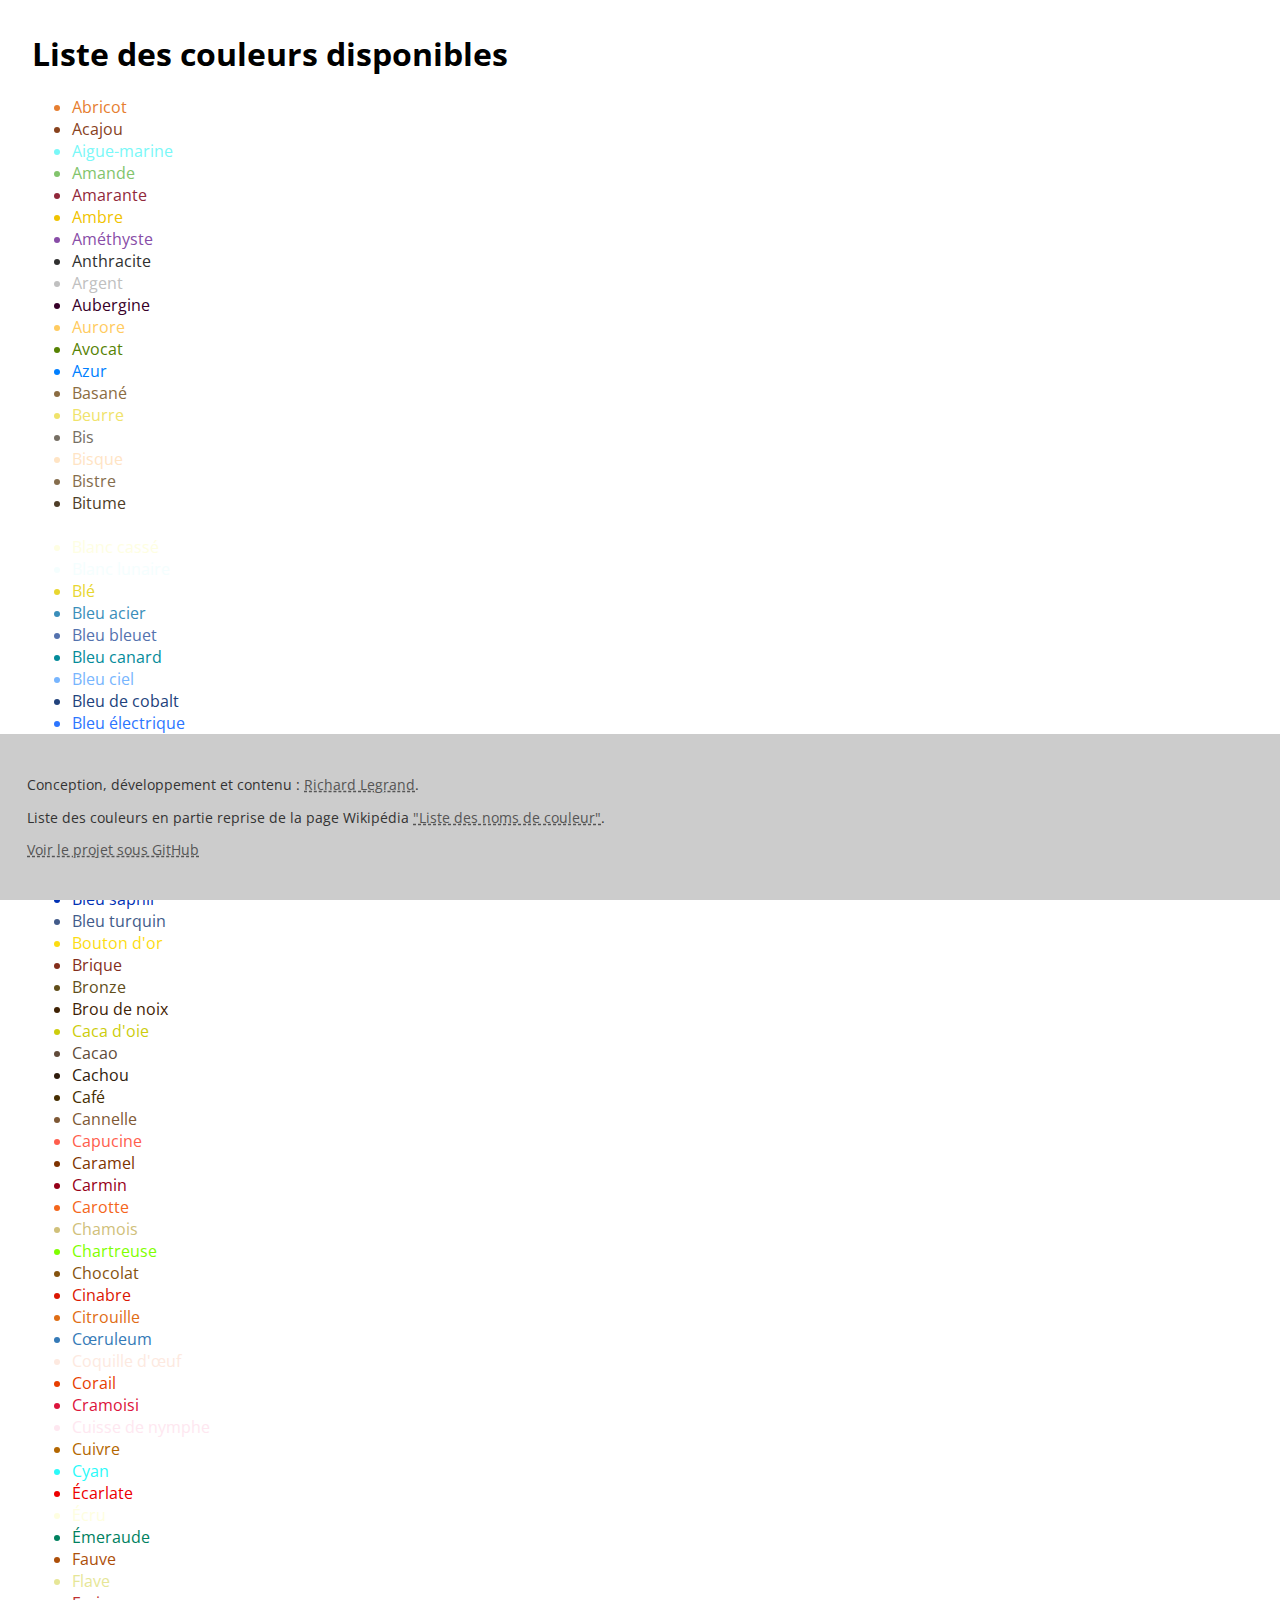
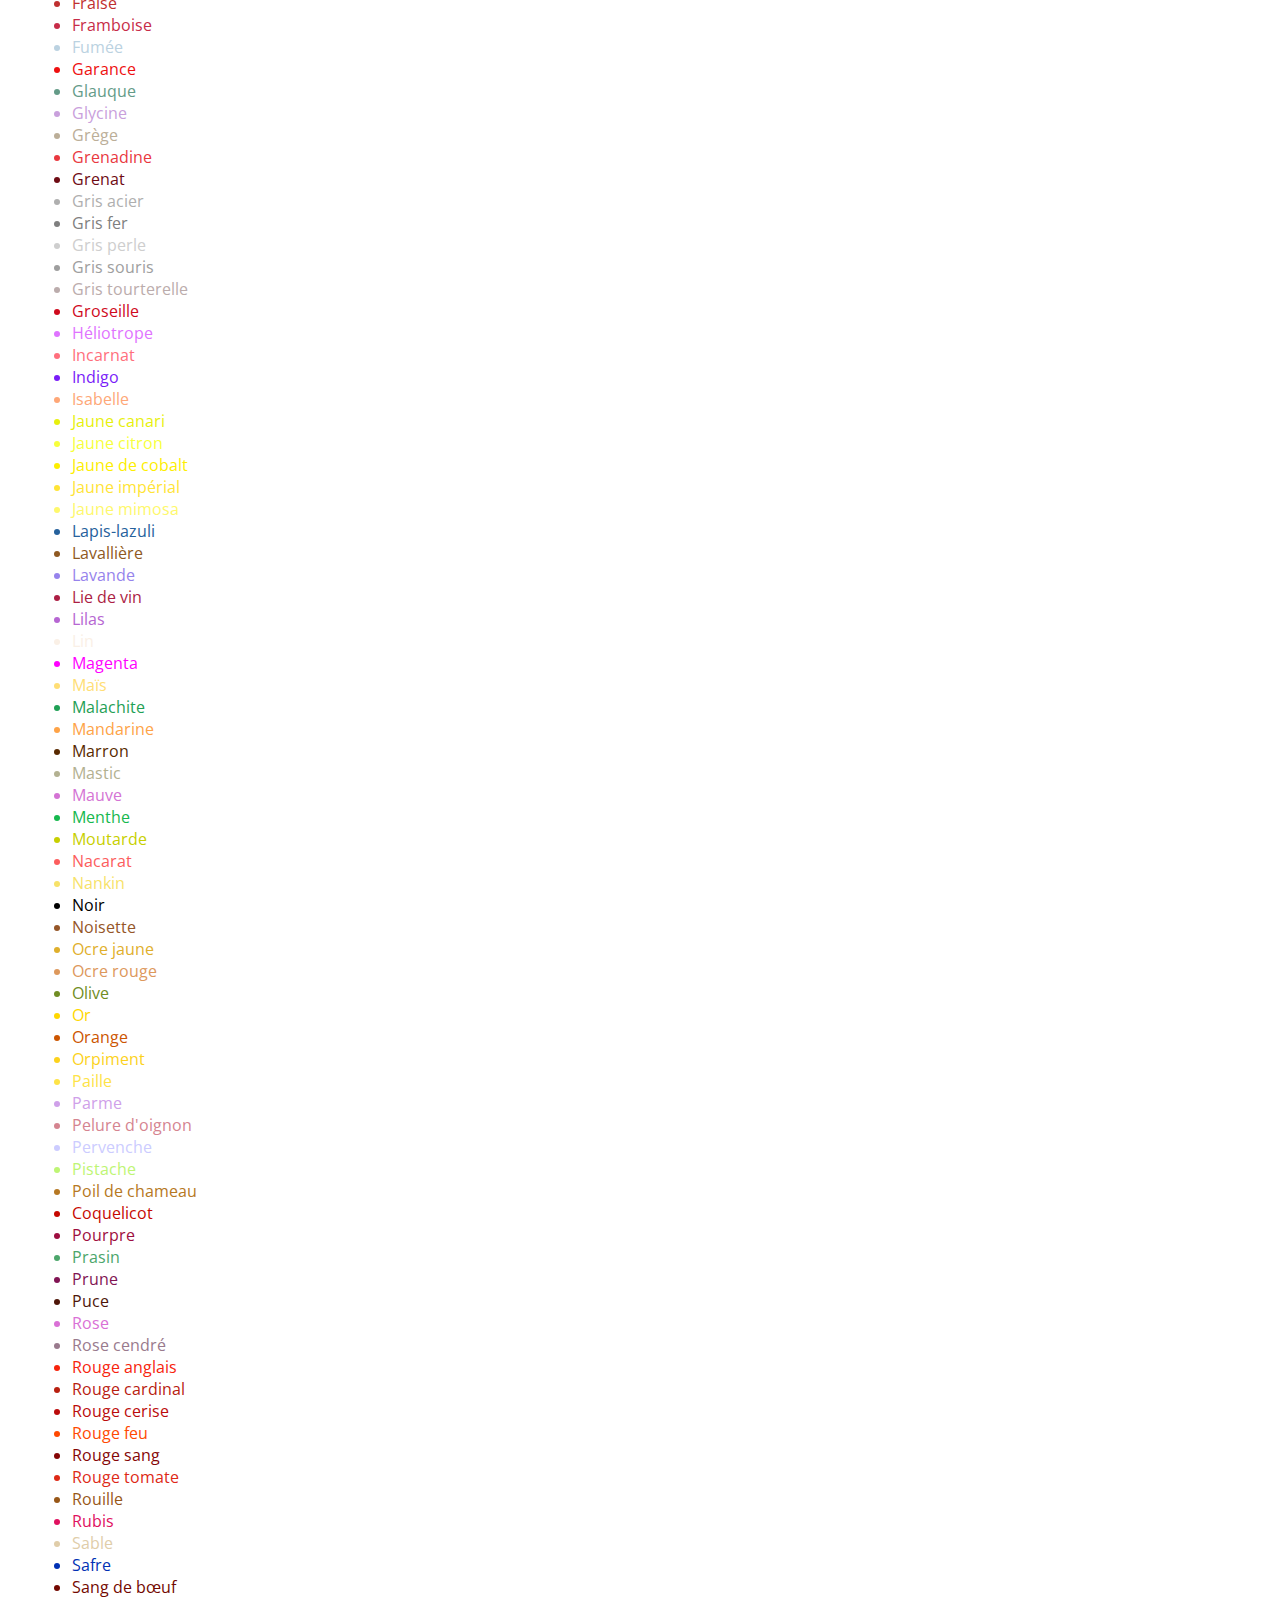
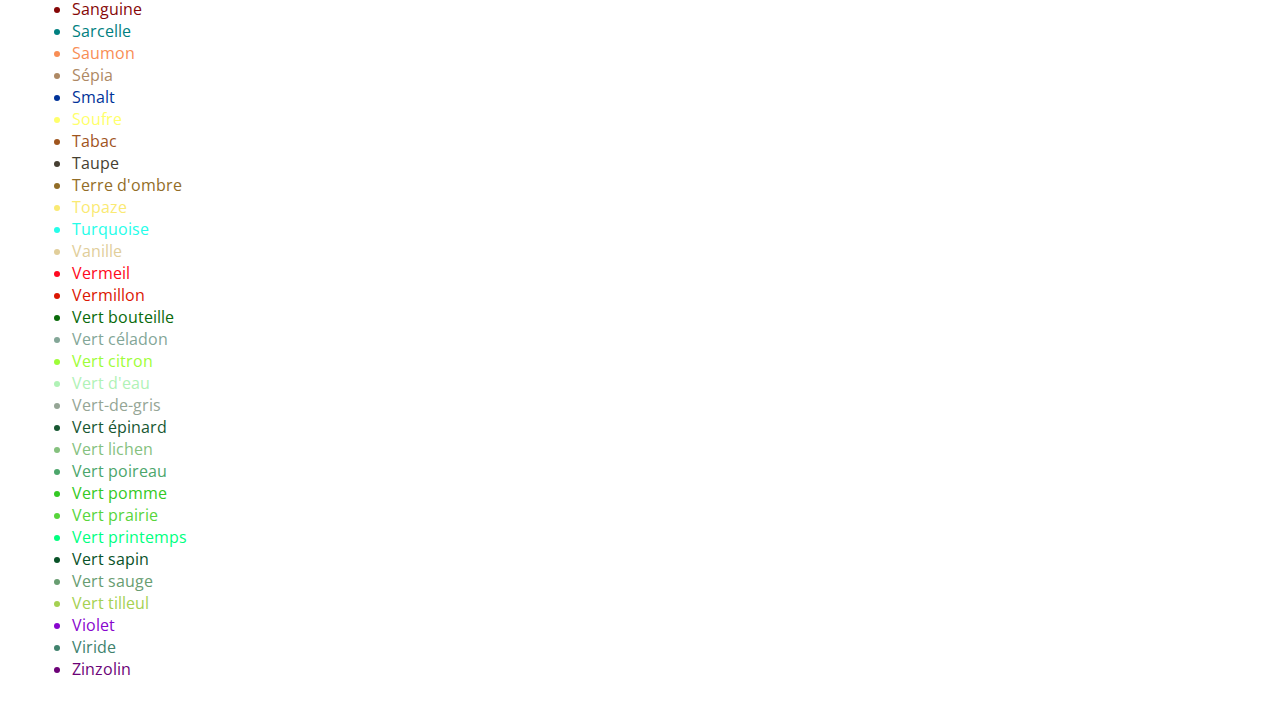
==== liste.html @ aa13e166 "Roll and list colors" ====
<!DOCTYPE html>
<html lang="fr">
<head>
    <meta charset="UTF-8">
    <meta name="viewport" content="width=device-width, initial-scale=1.0">
    <link rel="stylesheet" href="style.css">
    <title>📝 Liste des couleurs</title>
    <script src="script.js" defer></script>
    <script src="liste.js" defer></script>
</head>
<body>
    <main>
        <h1>Liste des couleurs disponibles</h1>
        <ul id="list"></ul>
    </main>

    <!-- Jour / Nuit -->
    <div id="dark-toggle" title="Activer / désactiver le mode sombre">
		<input type="checkbox" id="dark-switch"><label for="dark-switch">Activer / désactiver le mode sombre</label>
		<svg aria-hidden="true" focusable="false" role="img" xmlns="http://www.w3.org/2000/svg" viewBox="0 0 512 512"><path d="M283.211 512c78.962 0 151.079-35.925 198.857-94.792 7.068-8.708-.639-21.43-11.562-19.35-124.203 23.654-238.262-71.576-238.262-196.954 0-72.222 38.662-138.635 101.498-174.394 9.686-5.512 7.25-20.197-3.756-22.23A258.156 258.156 0 0 0 283.211 0c-141.309 0-256 114.511-256 256 0 141.309 114.511 256 256 256z"></path></svg>
	</div>

    <footer>
        <p>Conception, développement et contenu : <a href="https://irealcreation.com/">Richard Legrand</a>.</p>
        <p>Liste des couleurs en partie reprise de la page Wikipédia <a href="https://fr.wikipedia.org/wiki/Liste_de_noms_de_couleur">"Liste des noms de couleur"</a>.</p>
        <p><a href="https://github.com/IrealCreation/color-generator">Voir le projet sous GitHub</a></p>
    </footer>

</body>
</html>
---- style.css ----
@import url('https://fonts.googleapis.com/css?family=Open+Sans');

* {
	vertical-align: top;
	box-sizing: border-box;
}

body {
	margin: 0;
	font-family: "Open Sans", Helvetica, sans-serif;
	background-color: white;
	color: black;
	text-align: justify;
    transition: background-color 0.5s, color 0.5s;
}
body.dark {
    background-color: black;
    color: white;
}

main {
    margin: 2em;
}

footer {
    position: fixed;
    bottom: 0;
    width: 100%;
    background-color: #ccc;
    color: #333;
    margin-top: 60px;
    padding: 2em;
    font-size: 0.85rem;
}
body.dark footer {
    color: #ccc;
    background-color: #333;
}

a, a:hover, a:focus {
    text-decoration: underline;
    text-decoration-style: solid;
    text-decoration-style: dashed;
    color: #555;
}
a:hover, a:focus {
    color: #888;
}
body.dark a {
	color: #aaa;
}
body.dark a:hover {
    color: #ccc;
}

/* Nuit / Jour toggle */
#dark-toggle {
	position: fixed;
	bottom: 4%;
	right: 2%;
}
#dark-toggle input[type=checkbox]{
	height: 0;
	width: 0;
	visibility: hidden;
}
#dark-toggle label {
	cursor: pointer;
	text-indent: -9999px;
	width: 64px;
	height: 32px;
	background: var(--title-color);
	display: inline-block;
	border-radius: 32px;
	position: relative;
}
#dark-toggle label:after {
	content: '';
	position: absolute;
	top: 4px;
	left: 4px;
	width: 24px;
	height: 24px;
	background: grey;
	border-radius: 24px;
	transition: 0.3s;
}
#dark-toggle input:checked + label:after {
	background: grey;
}
#dark-toggle input + label {
	background: #ccc;
}
#dark-toggle input:checked + label:after {
	left: calc(100% - 5px);
	transform: translateX(-100%);
}
#dark-toggle svg {
	display: inline-block;
	width: 32px;
	margin-left: 10px;
	fill: var(--title-color);
}
#dark-toggle svg {
	fill: grey;
}
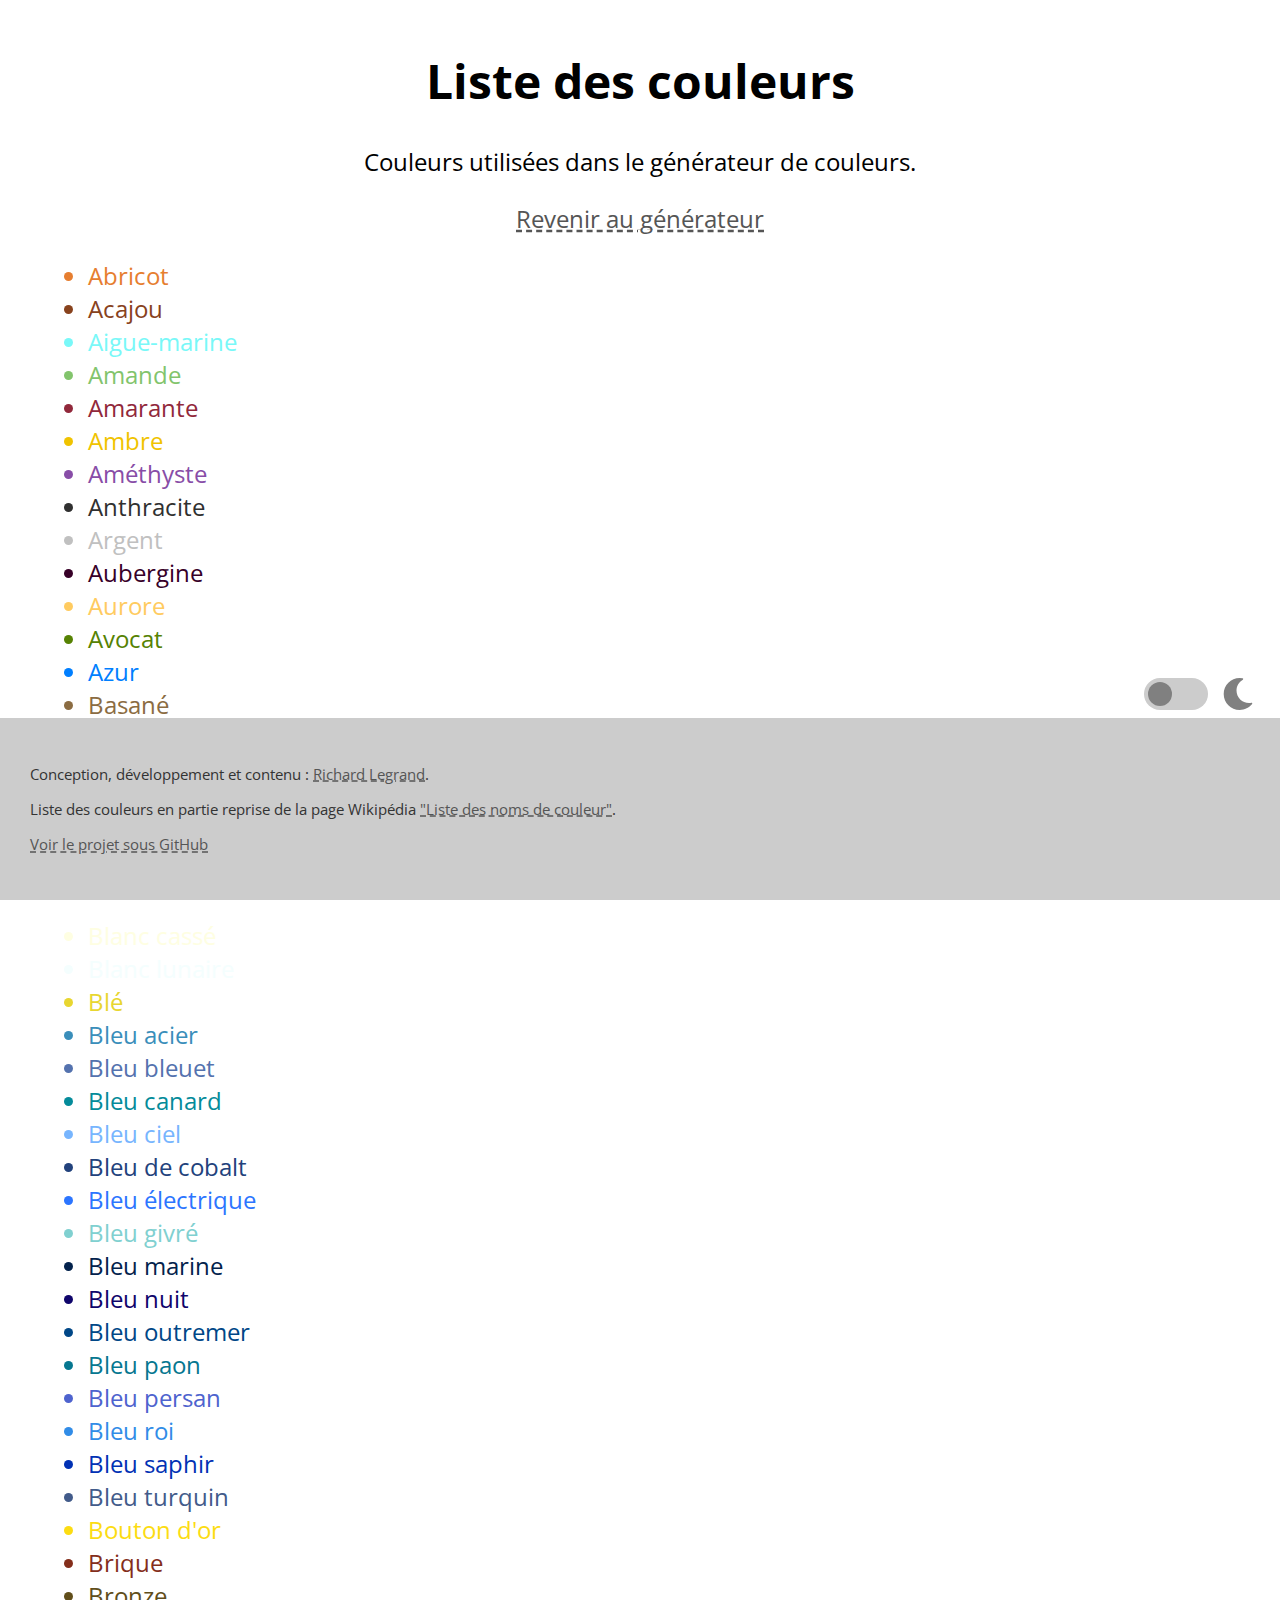
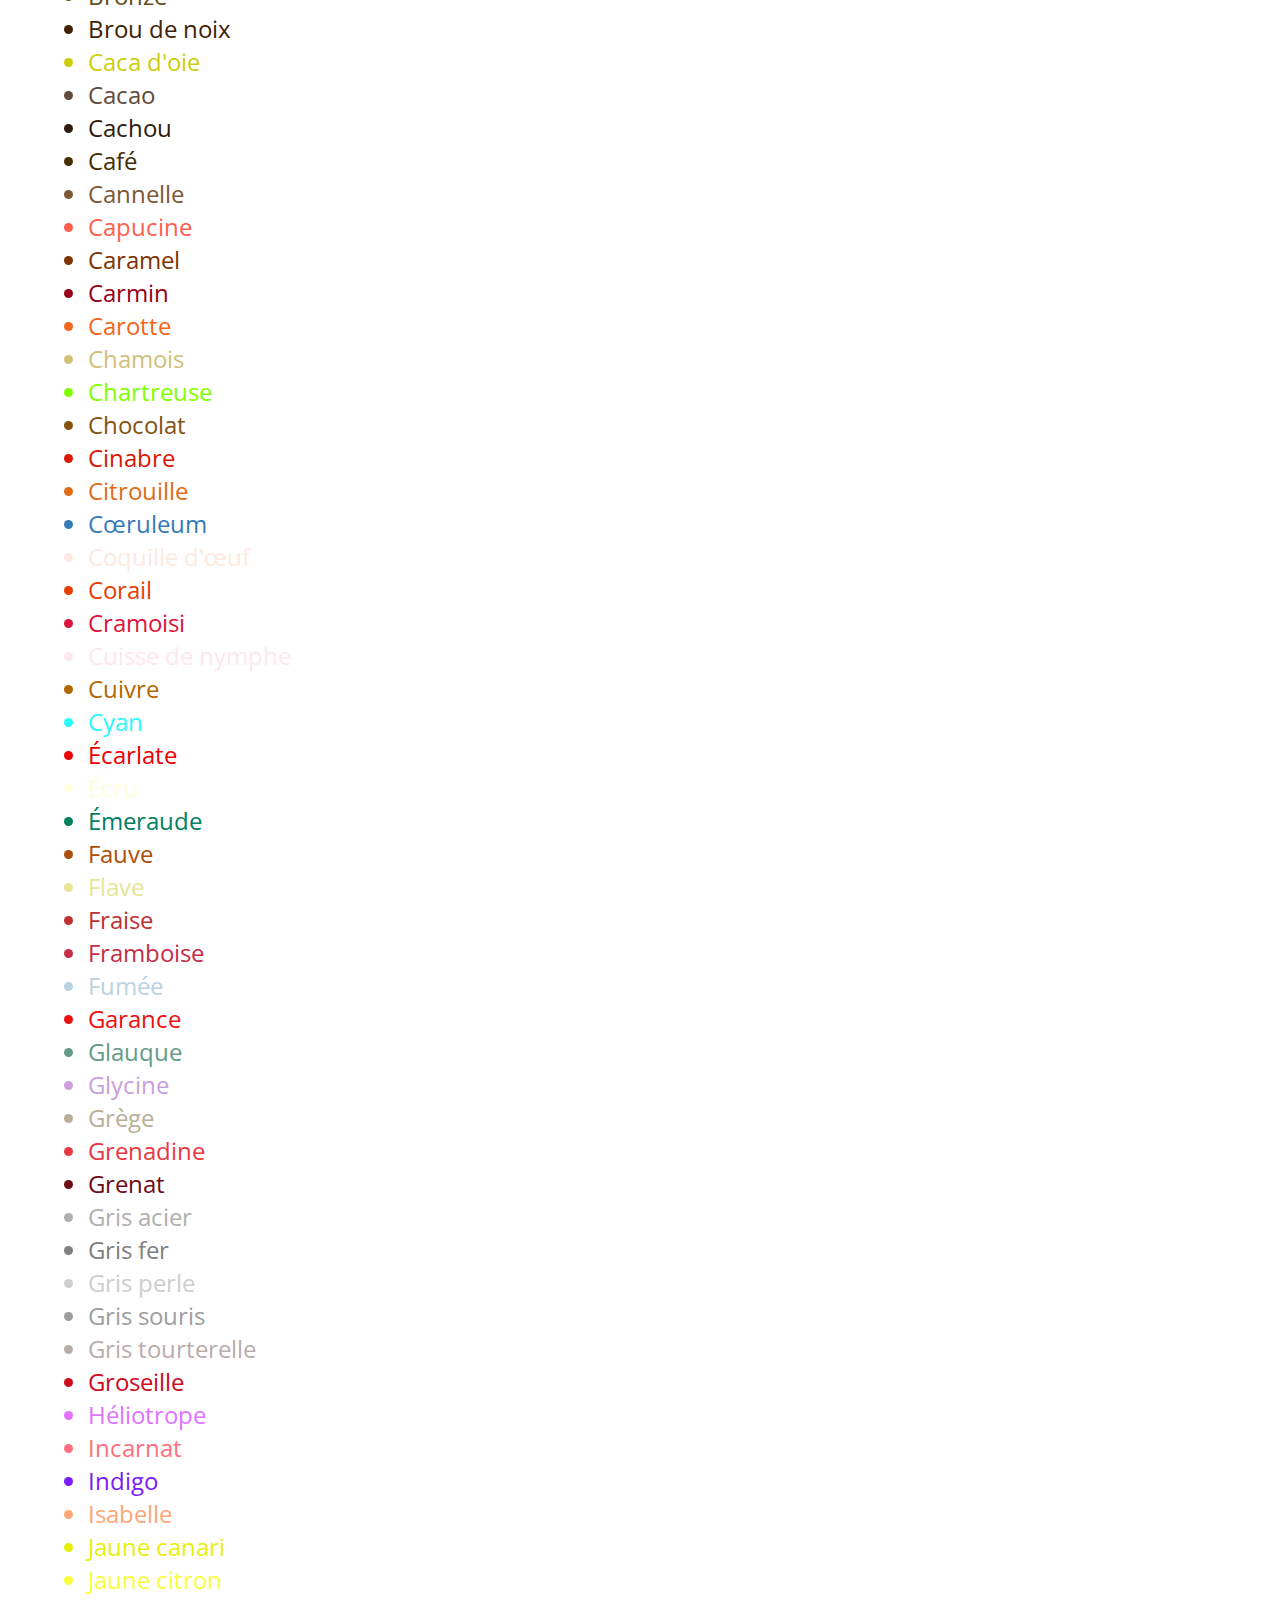
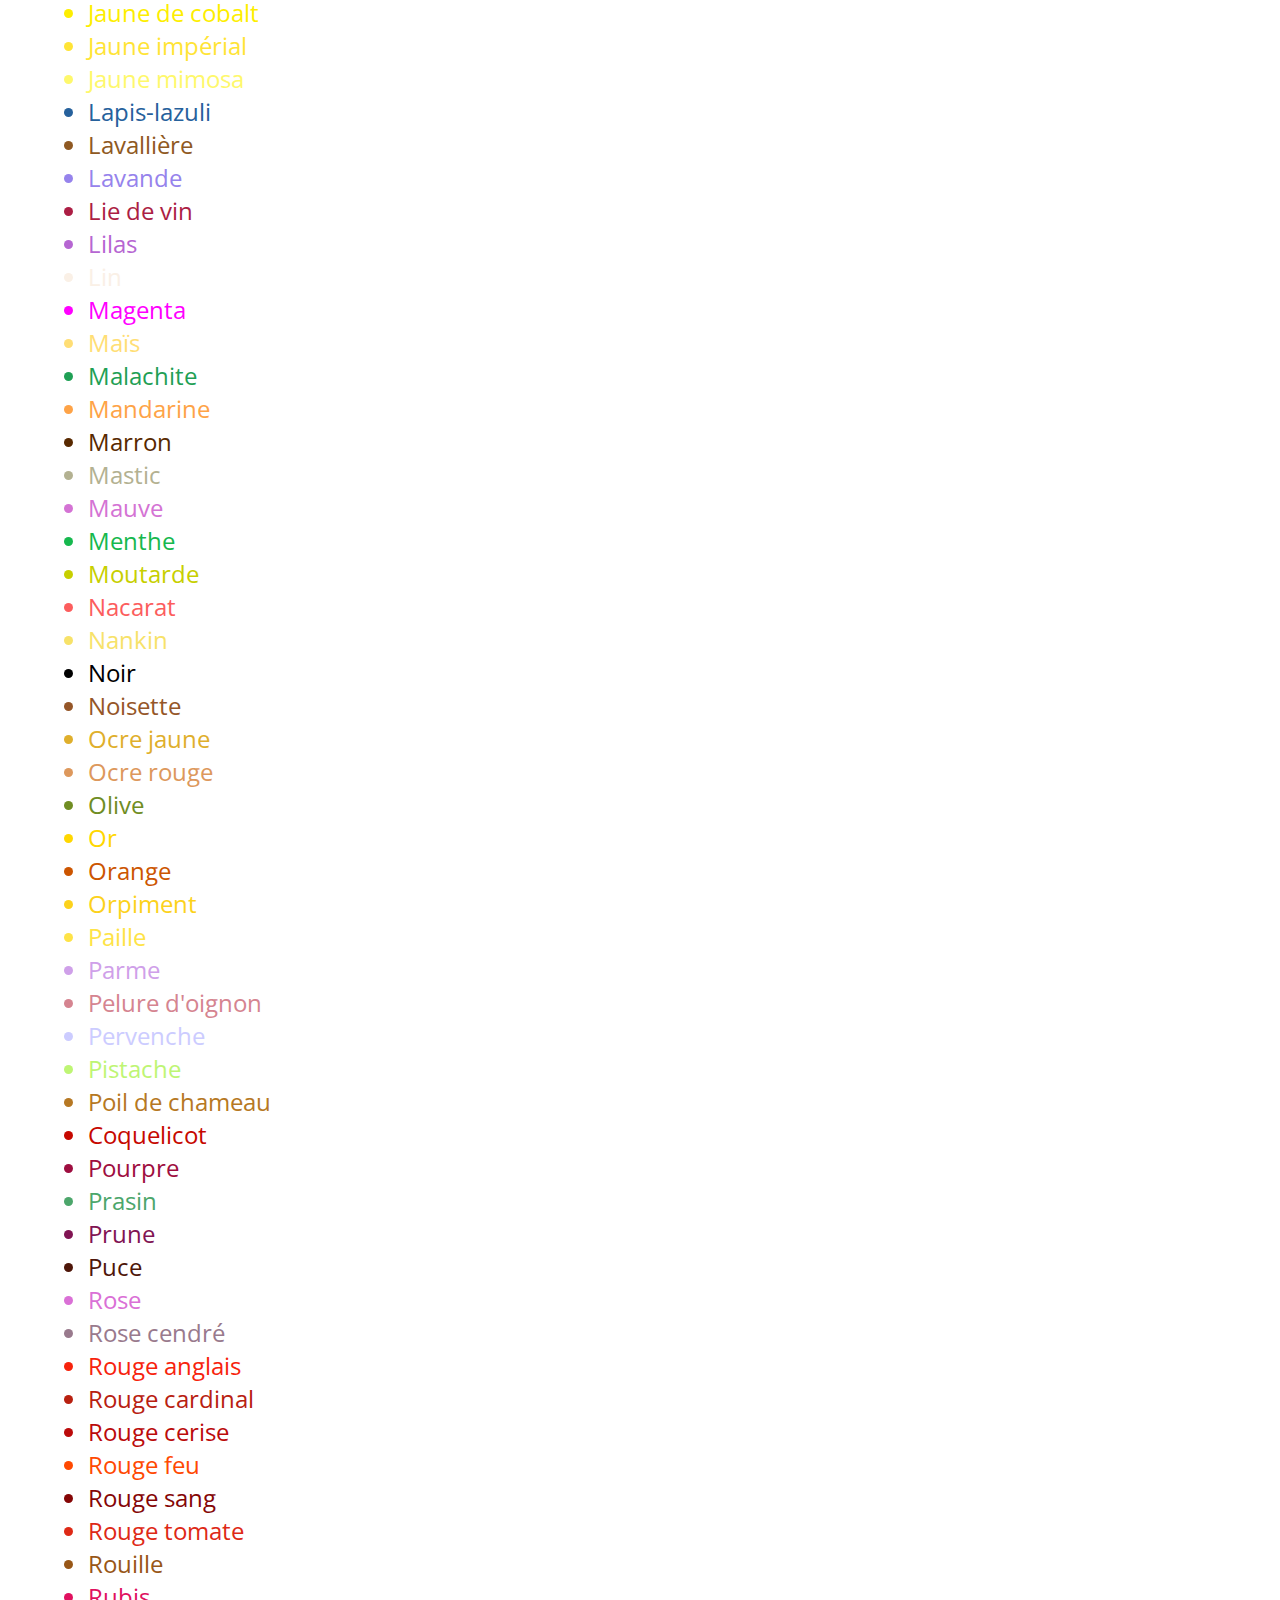
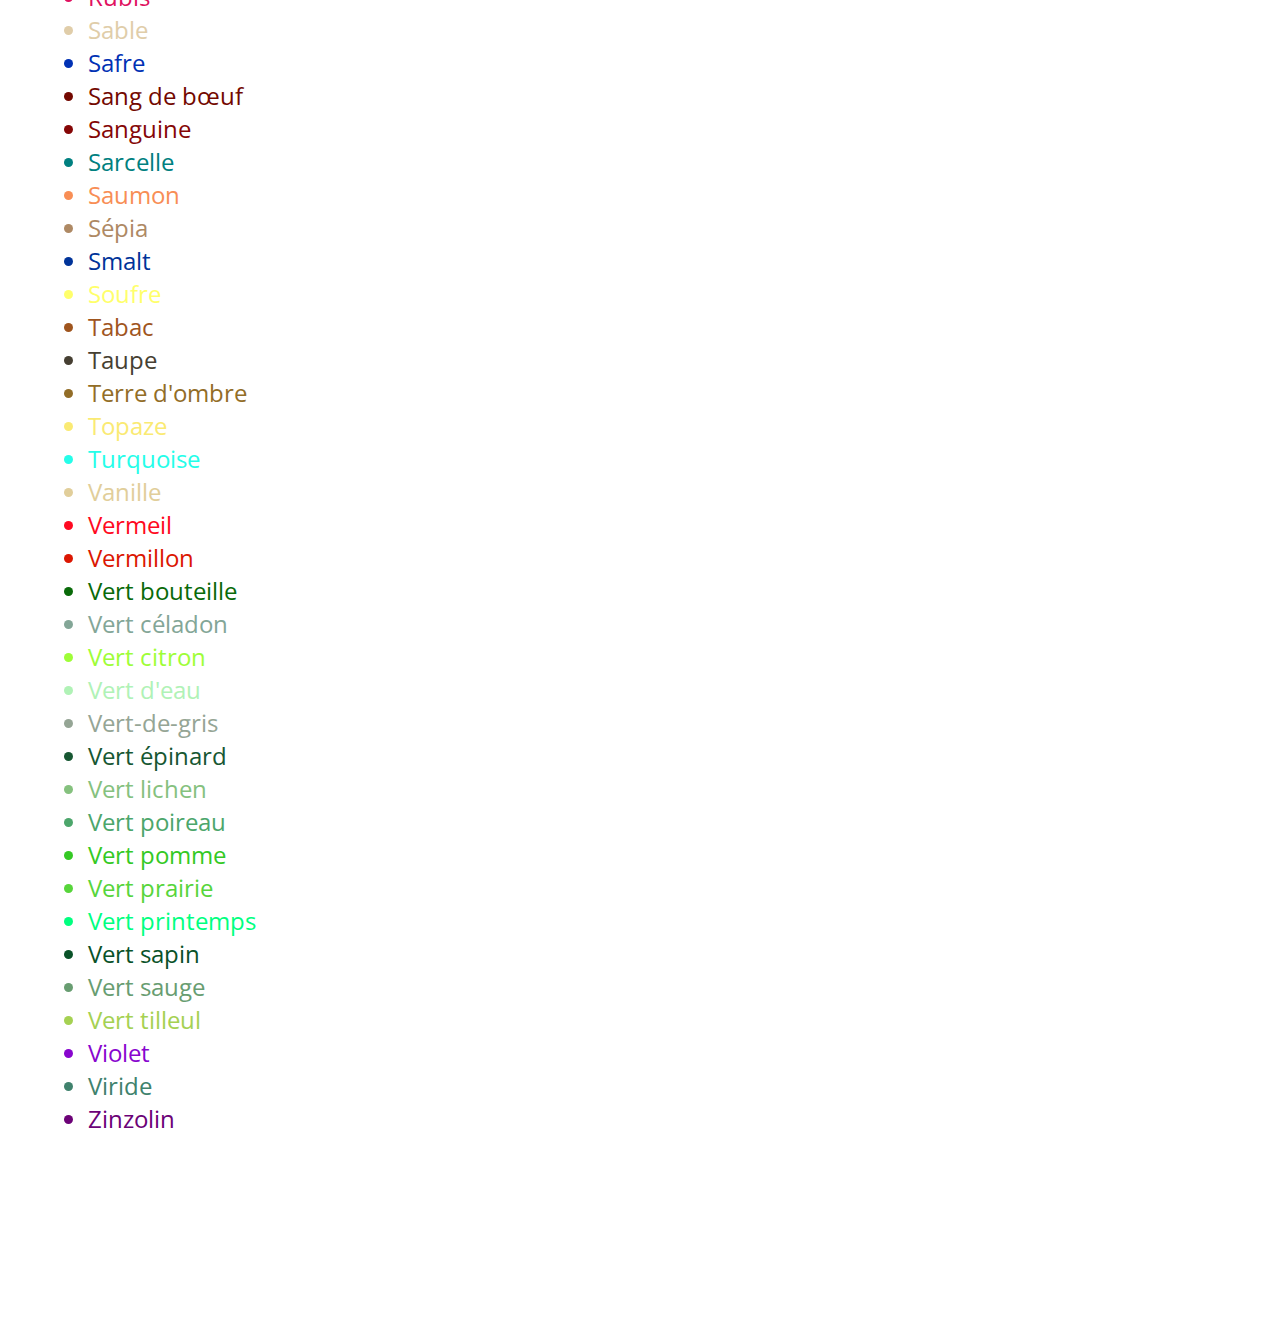
==== commit b959c31a: "Better page display" ====
--- a/liste.html
+++ b/liste.html
@@ -10,17 +10,20 @@
 </head>
 <body>
     <main>
-        <h1>Liste des couleurs disponibles</h1>
+        <h1>Liste des couleurs</h1>
+        <p>Couleurs utilisées dans le générateur de couleurs.</p>
+        <p><a href="/">Revenir au générateur</a></p>
         <ul id="list"></ul>
     </main>
 
-    <!-- Jour / Nuit -->
-    <div id="dark-toggle" title="Activer / désactiver le mode sombre">
-		<input type="checkbox" id="dark-switch"><label for="dark-switch">Activer / désactiver le mode sombre</label>
-		<svg aria-hidden="true" focusable="false" role="img" xmlns="http://www.w3.org/2000/svg" viewBox="0 0 512 512"><path d="M283.211 512c78.962 0 151.079-35.925 198.857-94.792 7.068-8.708-.639-21.43-11.562-19.35-124.203 23.654-238.262-71.576-238.262-196.954 0-72.222 38.662-138.635 101.498-174.394 9.686-5.512 7.25-20.197-3.756-22.23A258.156 258.156 0 0 0 283.211 0c-141.309 0-256 114.511-256 256 0 141.309 114.511 256 256 256z"></path></svg>
-	</div>
+    <footer>
 
-    <footer>
+        <!-- Jour / Nuit -->
+        <div id="dark-toggle" title="Activer / désactiver le mode sombre">
+            <input type="checkbox" id="dark-switch"><label for="dark-switch">Activer / désactiver le mode sombre</label>
+            <svg aria-hidden="true" focusable="false" role="img" xmlns="http://www.w3.org/2000/svg" viewBox="0 0 512 512"><path d="M283.211 512c78.962 0 151.079-35.925 198.857-94.792 7.068-8.708-.639-21.43-11.562-19.35-124.203 23.654-238.262-71.576-238.262-196.954 0-72.222 38.662-138.635 101.498-174.394 9.686-5.512 7.25-20.197-3.756-22.23A258.156 258.156 0 0 0 283.211 0c-141.309 0-256 114.511-256 256 0 141.309 114.511 256 256 256z"></path></svg>
+        </div>
+
         <p>Conception, développement et contenu : <a href="https://irealcreation.com/">Richard Legrand</a>.</p>
         <p>Liste des couleurs en partie reprise de la page Wikipédia <a href="https://fr.wikipedia.org/wiki/Liste_de_noms_de_couleur">"Liste des noms de couleur"</a>.</p>
         <p><a href="https://github.com/IrealCreation/color-generator">Voir le projet sous GitHub</a></p>
--- a/style.css
+++ b/style.css
@@ -7,6 +7,7 @@
 
 body {
 	margin: 0;
+    margin-bottom: 13em;
 	font-family: "Open Sans", Helvetica, sans-serif;
 	background-color: white;
 	color: black;
@@ -30,7 +31,7 @@
     color: #333;
     margin-top: 60px;
     padding: 2em;
-    font-size: 0.85rem;
+    font-size: 0.95rem;
 }
 body.dark footer {
     color: #ccc;
@@ -53,10 +54,30 @@
     color: #ccc;
 }
 
+main {
+    text-align: center;
+    font-size: 1.5em;
+}
+.infos {
+    font-size: 0.75em;
+    font-style: italic;
+    margin-top: 3em;
+}
+ul {
+    text-align: left;
+}
+button {
+    background-color: #ccc;
+    color: black;
+    padding: 1em;
+    border: 1px solid black;
+    cursor: pointer;
+}
+
 /* Nuit / Jour toggle */
 #dark-toggle {
-	position: fixed;
-	bottom: 4%;
+	position: absolute;
+	top: -40px;
 	right: 2%;
 }
 #dark-toggle input[type=checkbox]{
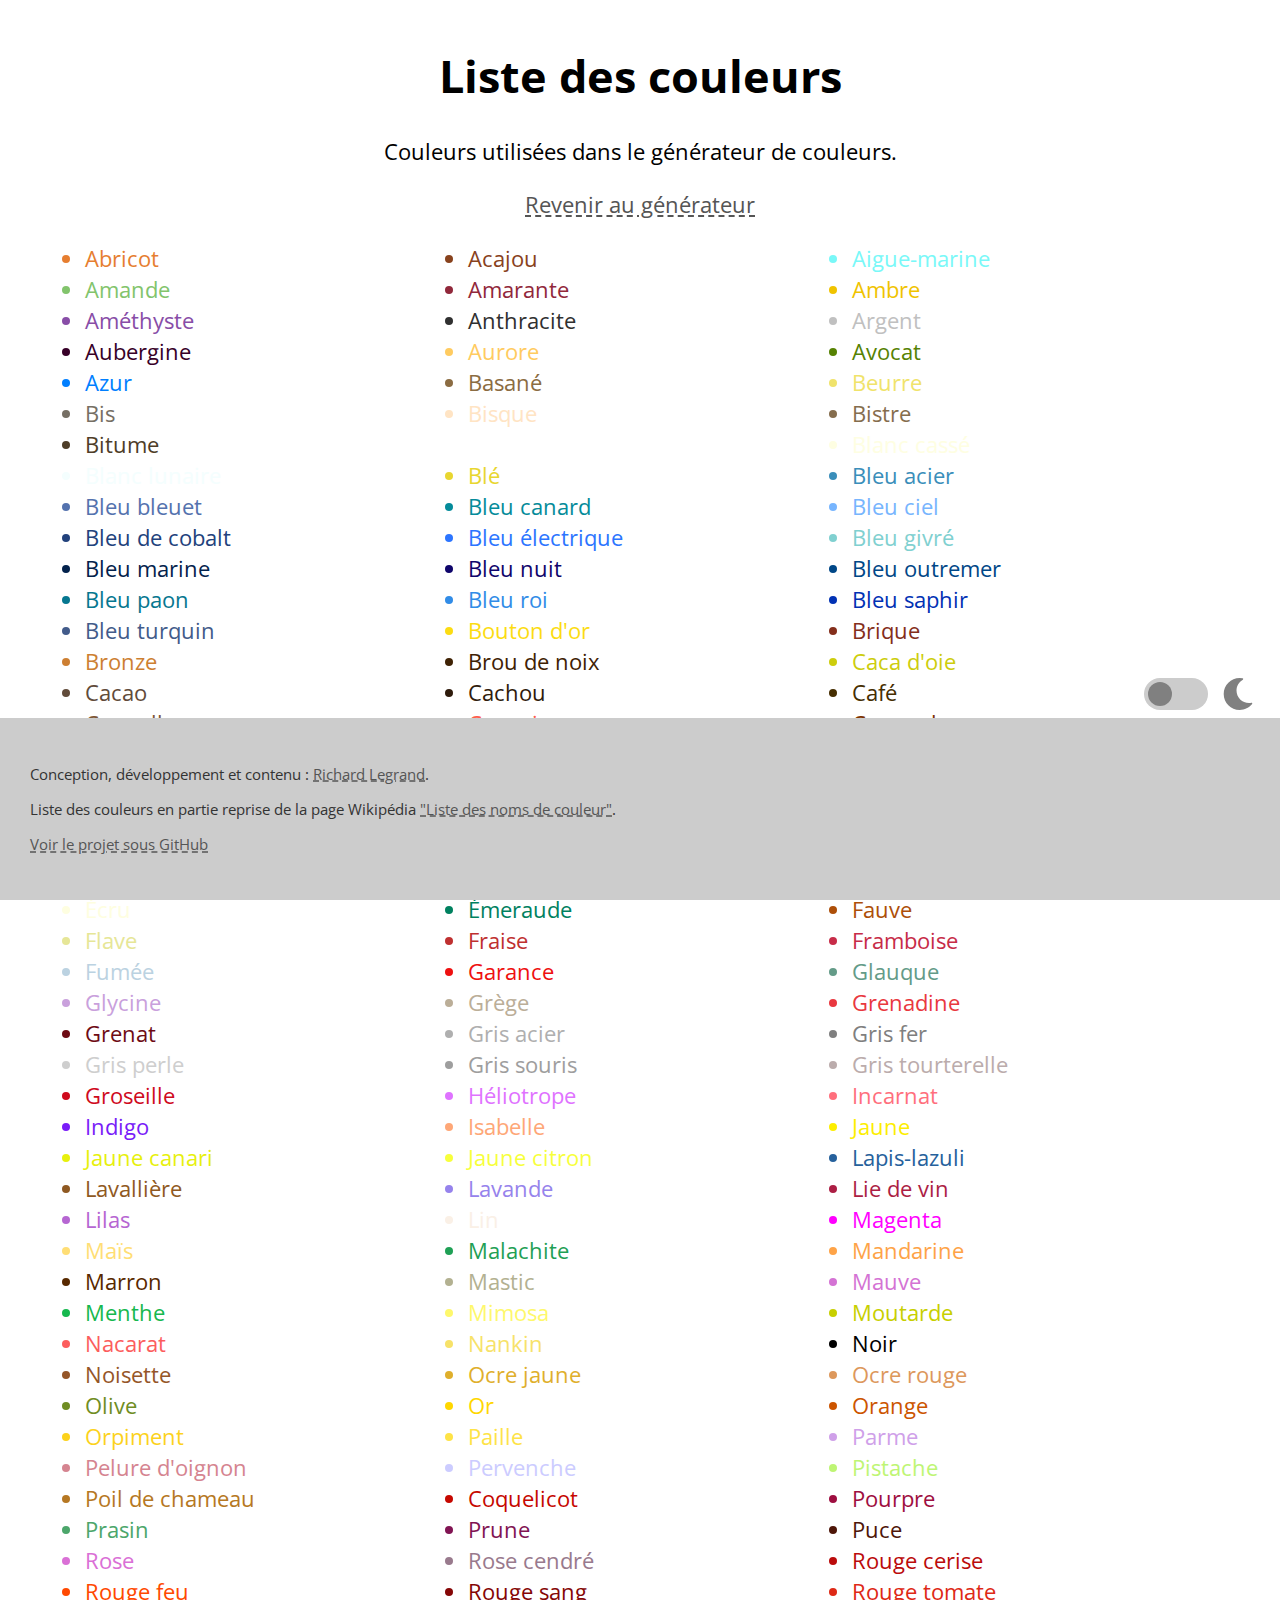
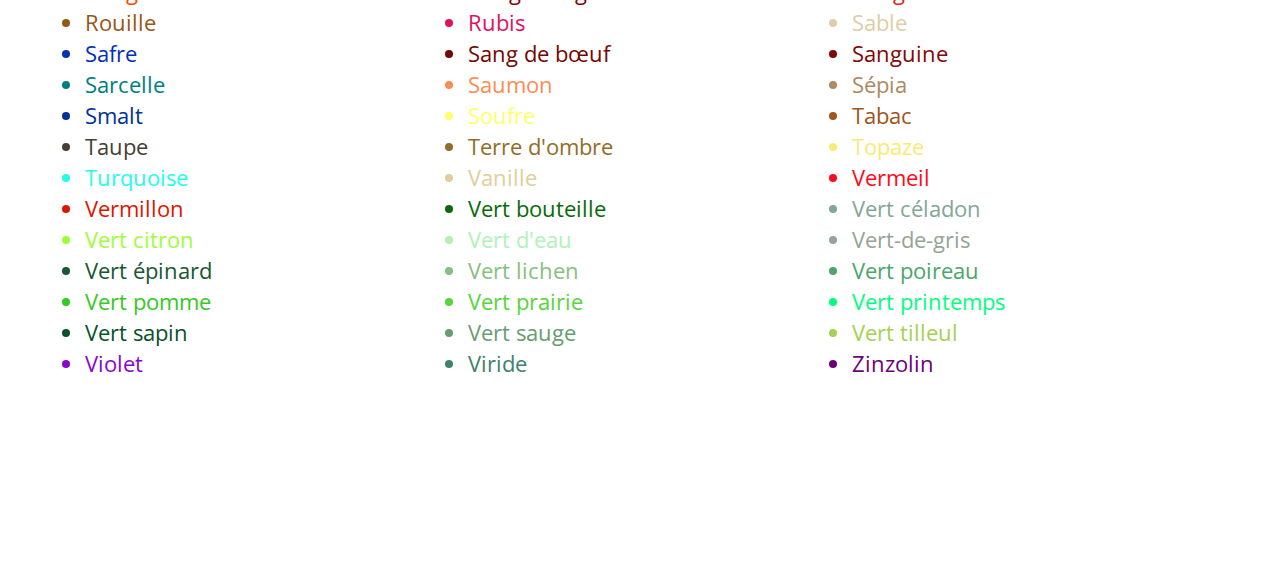
==== commit 6663d3d2: "Correction du lien de retour au générateur" ====
--- a/liste.html
+++ b/liste.html
@@ -12,7 +12,7 @@
     <main>
         <h1>Liste des couleurs</h1>
         <p>Couleurs utilisées dans le générateur de couleurs.</p>
-        <p><a href="/">Revenir au générateur</a></p>
+        <p><a href="index.html">Revenir au générateur</a></p>
         <ul id="list"></ul>
     </main>
 
--- a/style.css
+++ b/style.css
@@ -12,7 +12,7 @@
 	background-color: white;
 	color: black;
 	text-align: justify;
-    transition: background-color 0.5s, color 0.5s;
+    transition: background-color 0.3s, color 0.3s;
 }
 body.dark {
     background-color: black;
@@ -54,24 +54,61 @@
     color: #ccc;
 }
 
+@media screen and (max-width: 800px) {
+	body {
+		font-size: 0.9rem;
+	}
+	footer {
+		padding: 1em 2em;
+	}
+}
+
 main {
     text-align: center;
-    font-size: 1.5em;
+    font-size: 1.4em;
 }
 .infos {
     font-size: 0.75em;
     font-style: italic;
     margin-top: 3em;
 }
+
 ul {
     text-align: left;
+    display: grid;
+    grid-template-columns: repeat(3, 1fr);
 }
+@media screen and (max-width: 1200px) {
+	ul {
+        grid-template-columns: repeat(2, 1fr);
+    }
+}
+@media screen and (max-width: 650px) {
+	ul {
+        grid-template-columns: repeat(1, 1fr);
+    }
+}
+
 button {
-    background-color: #ccc;
-    color: black;
+    background-color: white;
+	color: black;
+	border: black solid 3px;
     padding: 1em;
-    border: 1px solid black;
-    cursor: pointer;
+    margin: 1em 0;
+	cursor: pointer;
+	font-family: Arial, Helvetica, sans-serif;
+    font-size: 1.4rem;
+	letter-spacing: .05em;
+	transition: background-color 0.3s, color 0.3s;
+}
+button:hover{
+	background-color: black;
+	color: white;
+}
+body.dark button {
+    background-color: black;
+	color: white;
+	border-color: white;
 }
 
 /* Nuit / Jour toggle */
